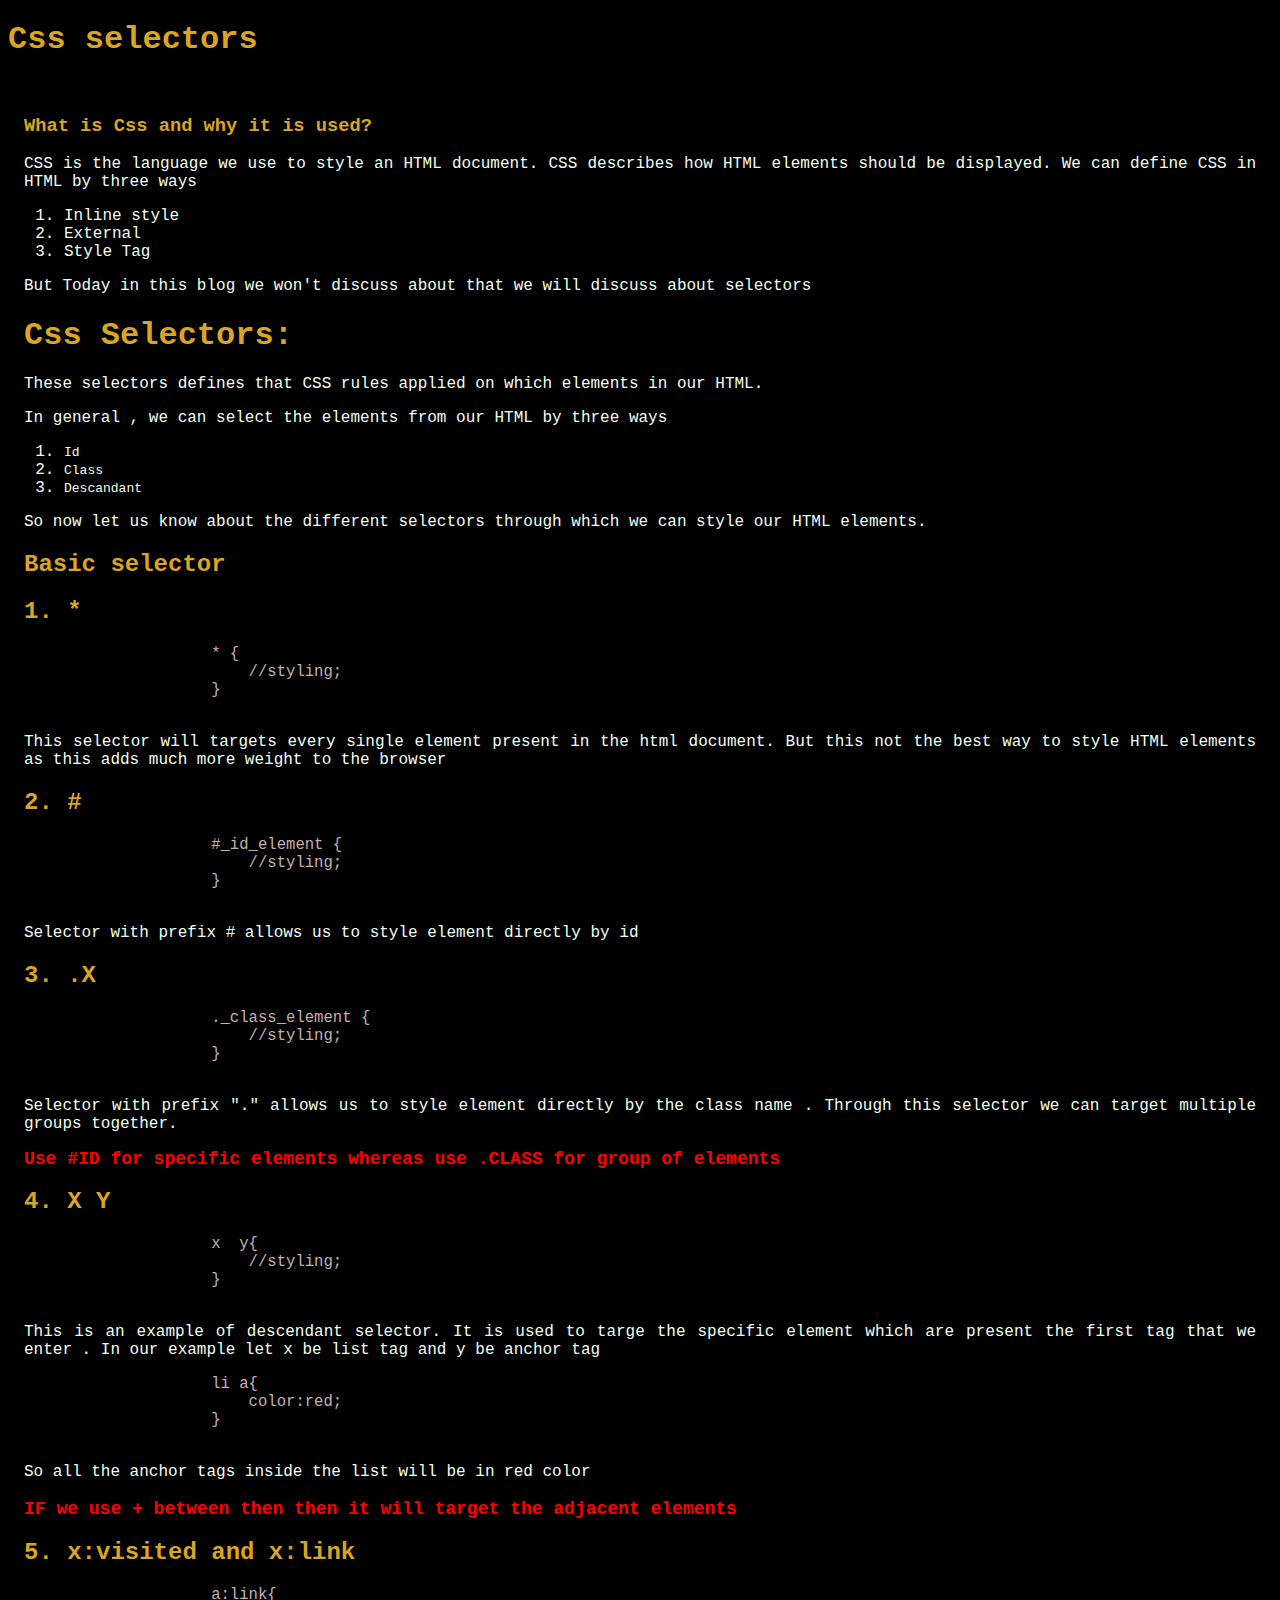
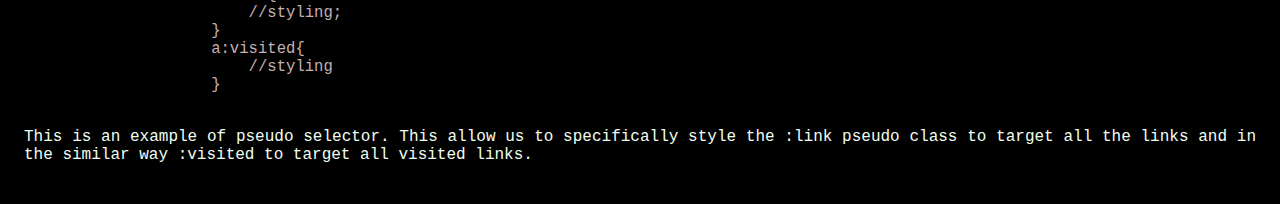
==== blog1.html @ 1cab04e6 "blog added" ====
<!DOCTYPE html>
<html lang="en">
<head>
    <meta charset="UTF-8">
    <meta http-equiv="X-UA-Compatible" content="IE=edge">
    <meta name="viewport" content="width=device-width, initial-scale=1.0">
    <title>Css selector</title>
    <style>
        body{
            background-color: rgb(0, 0, 0);
            color: goldenrod;
            font-family: 'Courier New', Courier, monospace;
            box-sizing: border-box;
        }
        .container-main{

            text-align: justify;
            color:honeydew;
            padding: 1em;
        }
        h1,h2,h3{
            color :goldenrod;
        }
        pre{
            display: block;
            color: rgb(196, 176, 176);
            font-size: larger;
        }
    </style>
</head>
<body>
    <h1>Css selectors</h1>
    <div class="container-main">        
        <h3>What is Css and why it is used?</h3>
    <p>CSS is the language we use to style an HTML document. CSS describes how HTML elements should be displayed. We can define CSS in HTML by three ways
        <ol>
            <li>Inline style</li>
            <li>External</li>
            <li>Style Tag</li>
        </ol>
    </p>
    <p>But Today in this blog we won't discuss about that we will discuss about selectors</p>
    <h1>Css Selectors:</h1>
    <p>These selectors defines that CSS rules applied on which elements in our HTML. </p>
    <p>In general , we can select the elements from our HTML by three ways
        <ol>
            <li><code>Id</code></li>
            <li><code>Class</code></li>
            <li><code>Descandant</code></li>
        </ol>
        So now let us know about the different selectors through which we can 
        style our HTML elements.
    </p>
     <h2>Basic selector</h2>
            <div class="container-types">
                <div id="type1">
                <h2>1. *</h2>
                <pre>
                    * {                    
                        //styling;
                    }
                </pre>
                <p>This selector will targets every single element present in the html document. But this not the best way to style HTML elements as this adds much more weight to the browser</p>
                </div>
            </div>
             <div class="container-types">
                <div id="type2">
                <h2>2. #</h2>
                <pre>
                    #_id_element {                    
                        //styling;
                    }
                </pre>
                <p>Selector with prefix # allows us to style element directly by id</p>
                </div>
            </div>
              <div class="container-types">
                <div id="type3">
                <h2>3. .X</h2>
                <pre>
                    ._class_element {                    
                        //styling;
                    }
                </pre>
                <p>Selector with prefix "." allows us to style element directly by the class name . Through this selector we can target multiple groups together.</p>
                </div>
                <note style="font-size:large;color:red;font-weight: bolder;"> Use #ID for specific elements whereas use .CLASS for group of elements     
                </note>
            </div>
                <div class="container-types">
                <div id="type4">
                <h2>4. X Y</h2>
                <pre>
                    x  y{                    
                        //styling;
                    }
                </pre>
                <p>This is an example of descendant selector. It is used to targe the specific element which are present the first tag that we enter . In our example let  x be list tag and y be anchor tag </p>
                 <pre>
                    li a{                    
                        color:red;
                    }
                </pre>
                <p>So all the anchor tags inside the list will be in red color</p>
                <p style="font-size:large;color:red;font-weight: bolder;">IF we use + between then then it will target the adjacent elements</p>

                </div>
            </div>
              <div class="container-types">
                <div id="type5">
                <h2>5. x:visited and x:link</h2>
                <pre>
                    a:link{                    
                        //styling;
                    }
                    a:visited{
                        //styling
                    }
                </pre>
                <p>This is an example of pseudo selector. This allow us to specifically style the :link pseudo class  to target all the links and in the similar way :visited to target all visited links. </p>
                </div>
            </div>
    </div>
    
</body>
</html>
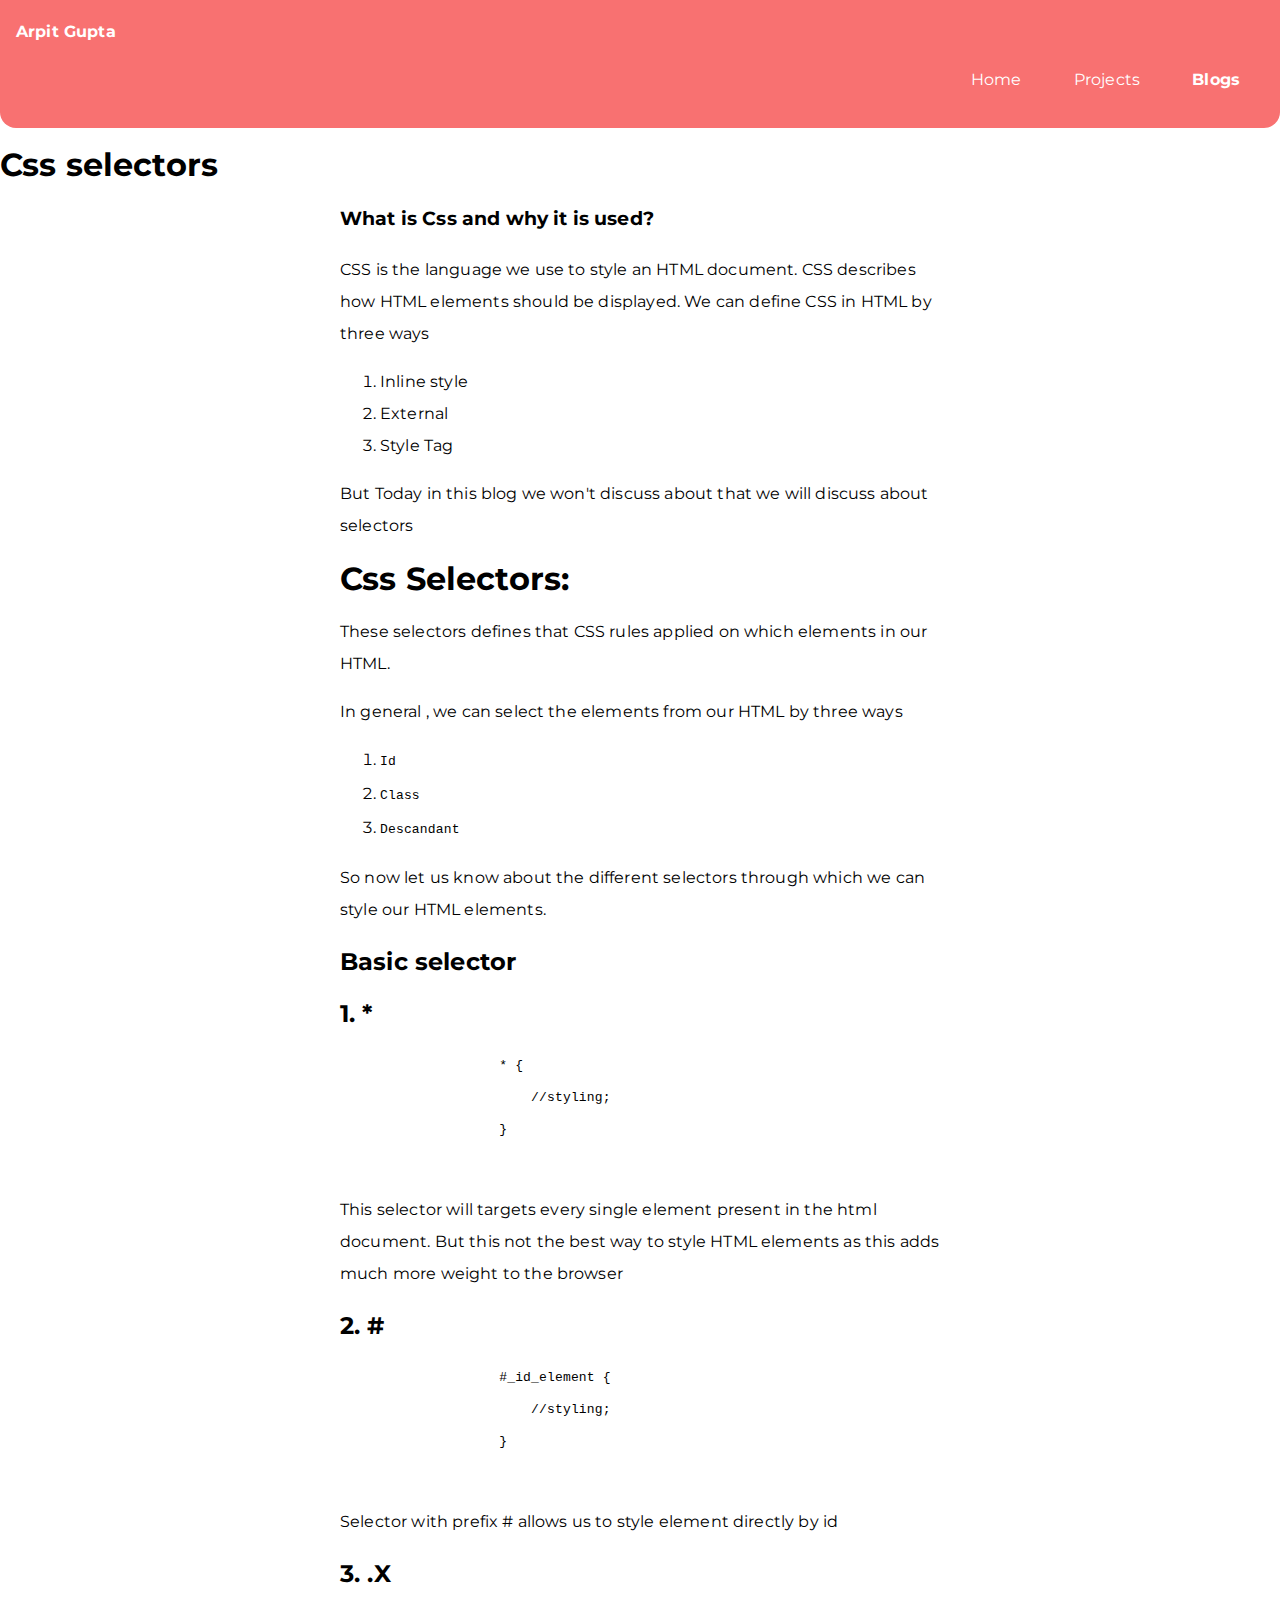
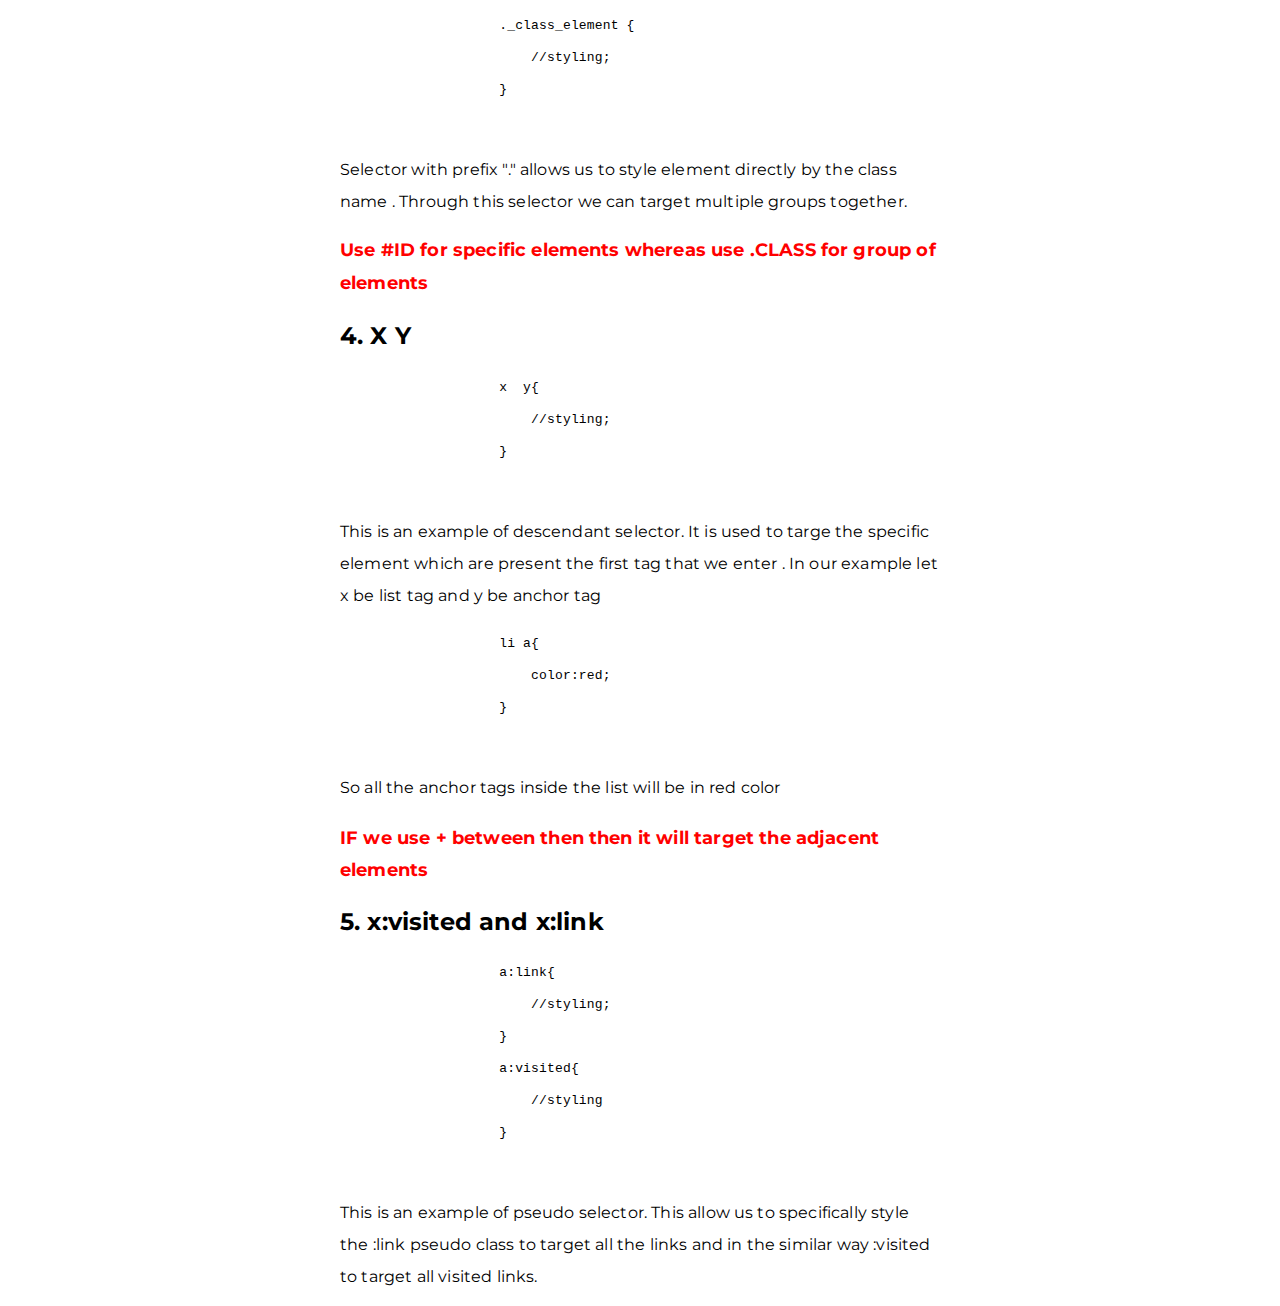
==== commit 127ecace: "added Inception blog" ====
--- a/blog1.html
+++ b/blog1.html
@@ -5,32 +5,30 @@
     <meta http-equiv="X-UA-Compatible" content="IE=edge">
     <meta name="viewport" content="width=device-width, initial-scale=1.0">
     <title>Css selector</title>
-    <style>
-        body{
-            background-color: rgb(0, 0, 0);
-            color: goldenrod;
-            font-family: 'Courier New', Courier, monospace;
-            box-sizing: border-box;
-        }
-        .container-main{
-
-            text-align: justify;
-            color:honeydew;
-            padding: 1em;
-        }
-        h1,h2,h3{
-            color :goldenrod;
-        }
-        pre{
-            display: block;
-            color: rgb(196, 176, 176);
-            font-size: larger;
-        }
-    </style>
+    <link rel="stylesheet" href="styles.css">
 </head>
 <body>
+    
+    <nav class="navigation container">
+        <div class="nav-brand">
+           Arpit Gupta
+        </div>
+
+
+        <ul class="list-non-bullet nav-pills">
+            <li class="list-item-inline">
+                <a class="link " href="/">Home</a>
+            </li>
+            <li class="list-item-inline">
+                <a class="link " href="/projects.html">Projects</a>
+            </li>
+            <li class="list-item-inline">
+                <a class="link link-active" href="/blogs.html">Blogs</a>
+            </li>
+        </ul>
+    </nav>
     <h1>Css selectors</h1>
-    <div class="container-main">        
+    <div class="container-center">        
         <h3>What is Css and why it is used?</h3>
     <p>CSS is the language we use to style an HTML document. CSS describes how HTML elements should be displayed. We can define CSS in HTML by three ways
         <ol>
--- a/styles.css
+++ b/styles.css
@@ -0,0 +1,210 @@
+@import url("https://fonts.googleapis.com/css2?family=Montserrat:wght@400;700&display=swap");
+
+:root {
+  --primary-color: #f87171;
+  --off-white: #f3f4f6;
+  --dark-gray: #737579;
+  --project-bg: rgb(202, 202, 200);
+}
+html {
+  box-sizing: border-box;
+  margin: 0;
+  padding: 0;
+}
+
+body {
+  margin: 0;
+  padding: 0;
+  font-family: "Montserrat", sans-serif;
+  margin: auto;
+  max-width: 100;
+  letter-spacing: 0.01rem;
+  line-height: 32px;
+}
+
+hr {
+  margin: 2rem 0rem;
+}
+
+/**img**/
+.img-cover {
+  object-fit: cover;
+  max-width: 40rem;
+  padding: 1rem;
+}
+
+/** spaces **/
+.margin-md {
+  padding: 3rem;
+}
+/** container **/
+.container {
+  padding: 1rem 1rem;
+}
+
+.container-center {
+  max-width: 600px;
+  margin: auto;
+}
+
+.link {
+  box-sizing: border-box;
+  text-decoration: none;
+  padding: 0.5rem 1rem;
+}
+
+.link-primary {
+  background-color: var(--primary-color);
+  border-radius: 0.5rem;
+  color: white;
+}
+
+.link-secondary {
+  color: var(--primary-color);
+  border-radius: 0.5rem;
+  border: 1px solid var(--primary-color);
+}
+
+.link-blogs {
+  color: var(--primary-color);
+}
+
+.list-non-bullet {
+  list-style: none;
+}
+
+.list-item-inline {
+  display: inline;
+  padding: 0rem 0.5rem;
+}
+
+/**navigation**/
+.navigation {
+  background-color: var(--primary-color);
+  color: white;
+  padding: 1rem;
+  border-bottom-left-radius: 1rem;
+  border-bottom-right-radius: 1rem;
+}
+.navigation .nav-brand {
+  font-weight: bold;
+}
+
+.navigation .nav-pills {
+  text-align: right;
+}
+/**next level of inheritance**/
+
+.navigation .link {
+  color: white;
+}
+
+.navigation .link-active {
+  font-weight: bold;
+}
+
+/**header**/
+.hero {
+  padding: 2rem;
+  padding-top: 5rem;
+}
+
+.hero .hero-img {
+  max-width: 350px;
+  display: block;
+  margin: auto;
+}
+
+.hero .hero-heading {
+  text-align: center;
+  padding-top: 1rem;
+  color: var(--dark-gray);
+}
+
+/**section**/
+
+.section {
+  padding: 2rem;
+}
+.section h1 {
+  text-align: center;
+}
+
+.ow {
+  background-color: var(--off-white);
+}
+/* Projects */
+
+.project-container {
+    width: 90%;
+    max-width: 800px;
+    margin: auto;
+}
+
+.project-section {
+    margin: 2rem 0rem;
+}
+
+.project-section h3 {
+    margin-bottom: 0.2rem;
+}
+
+.project-section p {
+    text-align: justify;
+}
+
+.project-div {
+    box-sizing: border-box;
+    background-color: var(--project-bg);
+    padding: 1rem;
+    border-radius: 10px;
+}
+
+.project-div p {
+    margin-top: 0.5rem;
+}
+
+.project-div span {
+    padding: 0rem 0.5rem;
+    color: var(--white);
+    background-color: var(--dark-gray);
+    border-radius: 10px;
+}
+
+
+/**footer**/
+
+.footer {
+  background-color: var(--primary-color);
+  padding: 2rem 1rem;
+  text-align: center;
+  color: white;
+  border-top-right-radius: 1rem;
+  border-top-left-radius: 1rem;
+}
+
+.footer ul {
+  padding-inline-start: 0px;
+}
+
+.footer .footer-header {
+  font-weight: bold;
+}
+
+.footer .link {
+  color: white;
+}
+
+/**blog**/
+
+.blog-box {
+  display: inline-block;
+  letter-spacing: 0.01rem;
+  line-height: 32px;
+  padding-bottom: 6rem;
+}
+.link-blogs{
+  color: var(--primary-color);
+  background-color: #f3f4f6;
+  border-radius: 1rem;
+}
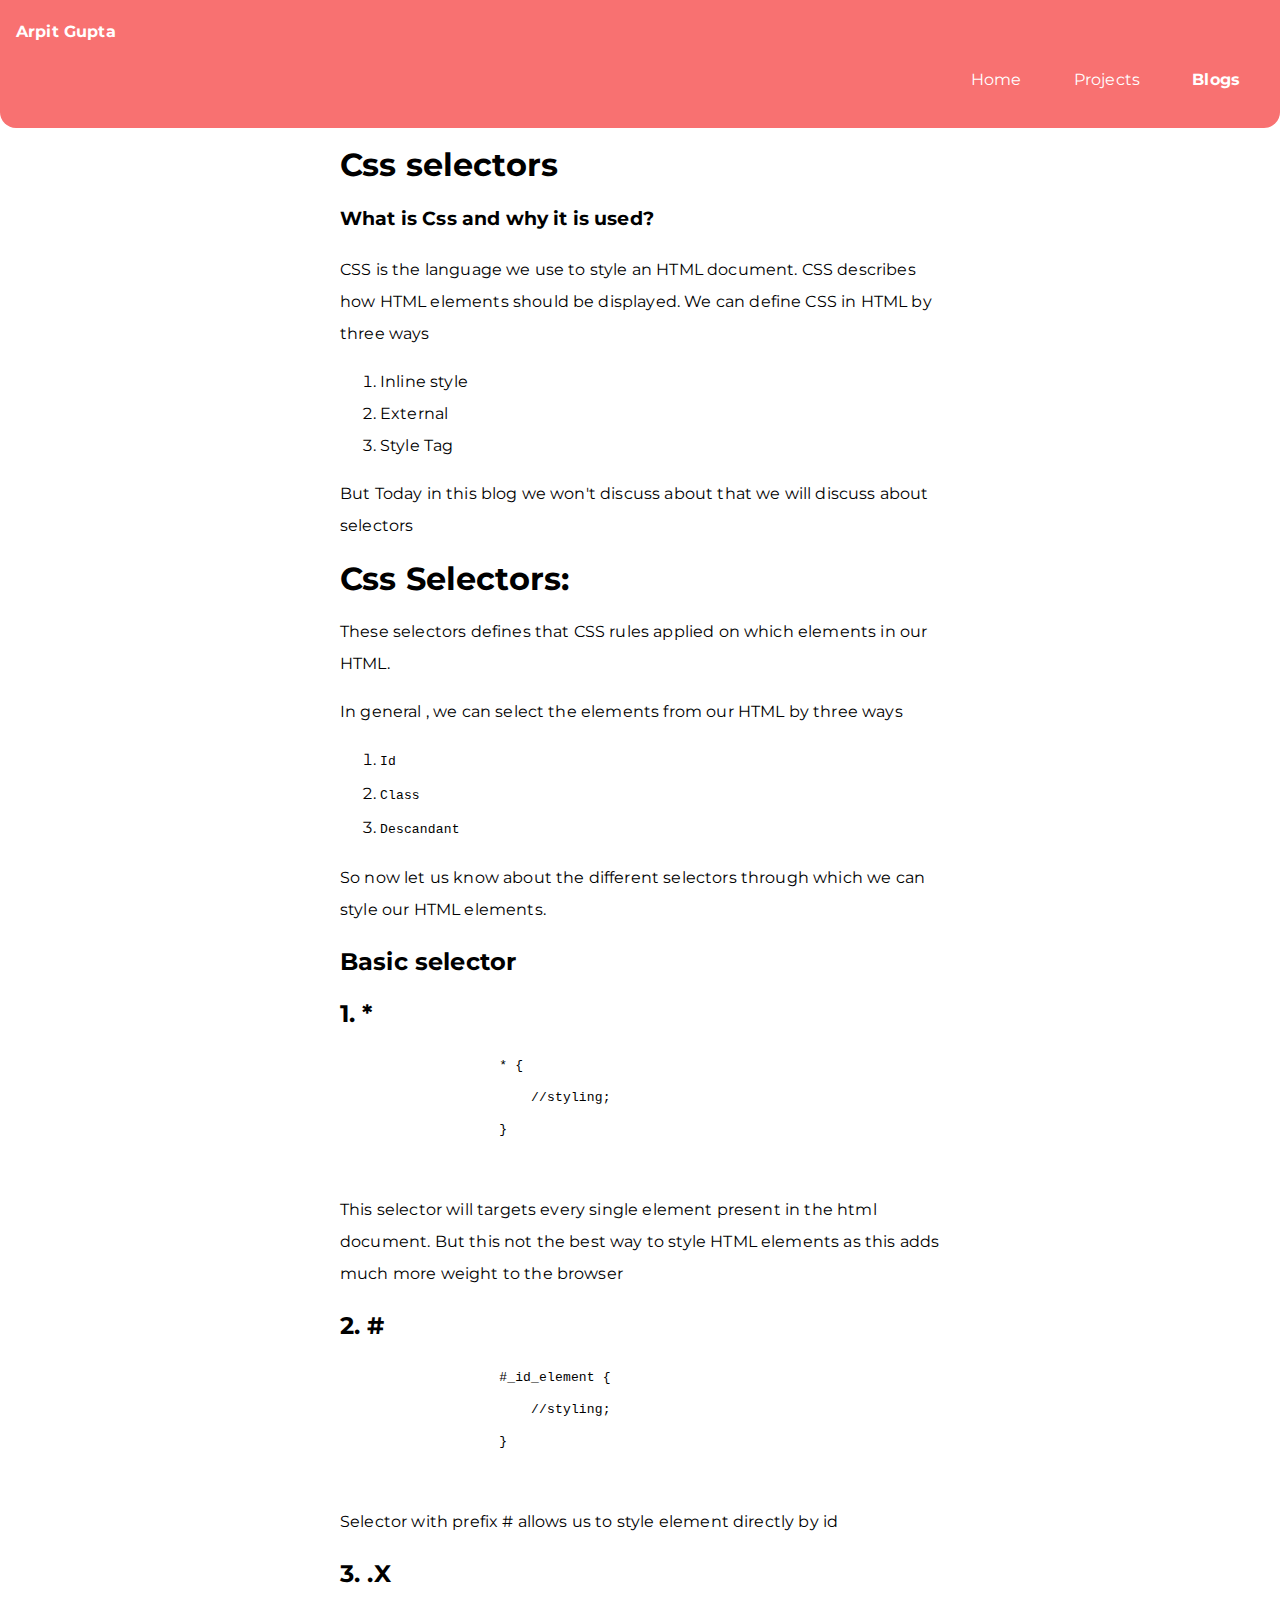
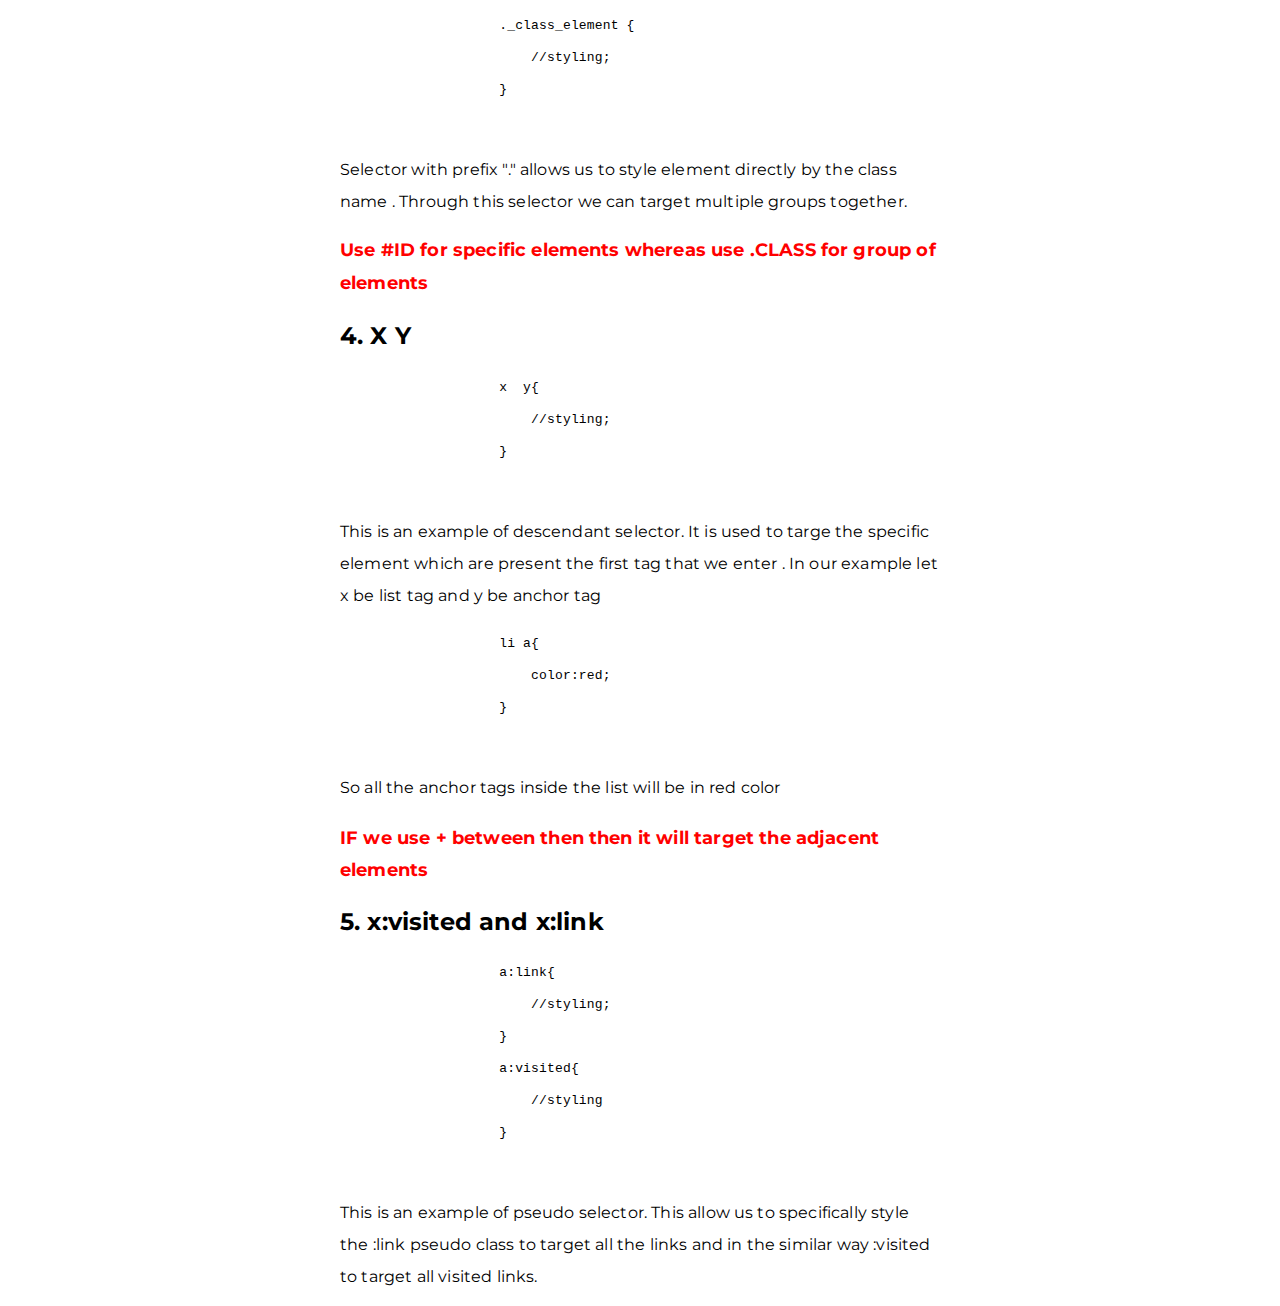
==== commit 1e8cdc70: "refactor" ====
--- a/blog1.html
+++ b/blog1.html
@@ -27,8 +27,9 @@
             </li>
         </ul>
     </nav>
-    <h1>Css selectors</h1>
-    <div class="container-center">        
+   
+    <div class="container-center">    
+         <h1>Css selectors</h1>    
         <h3>What is Css and why it is used?</h3>
     <p>CSS is the language we use to style an HTML document. CSS describes how HTML elements should be displayed. We can define CSS in HTML by three ways
         <ol>
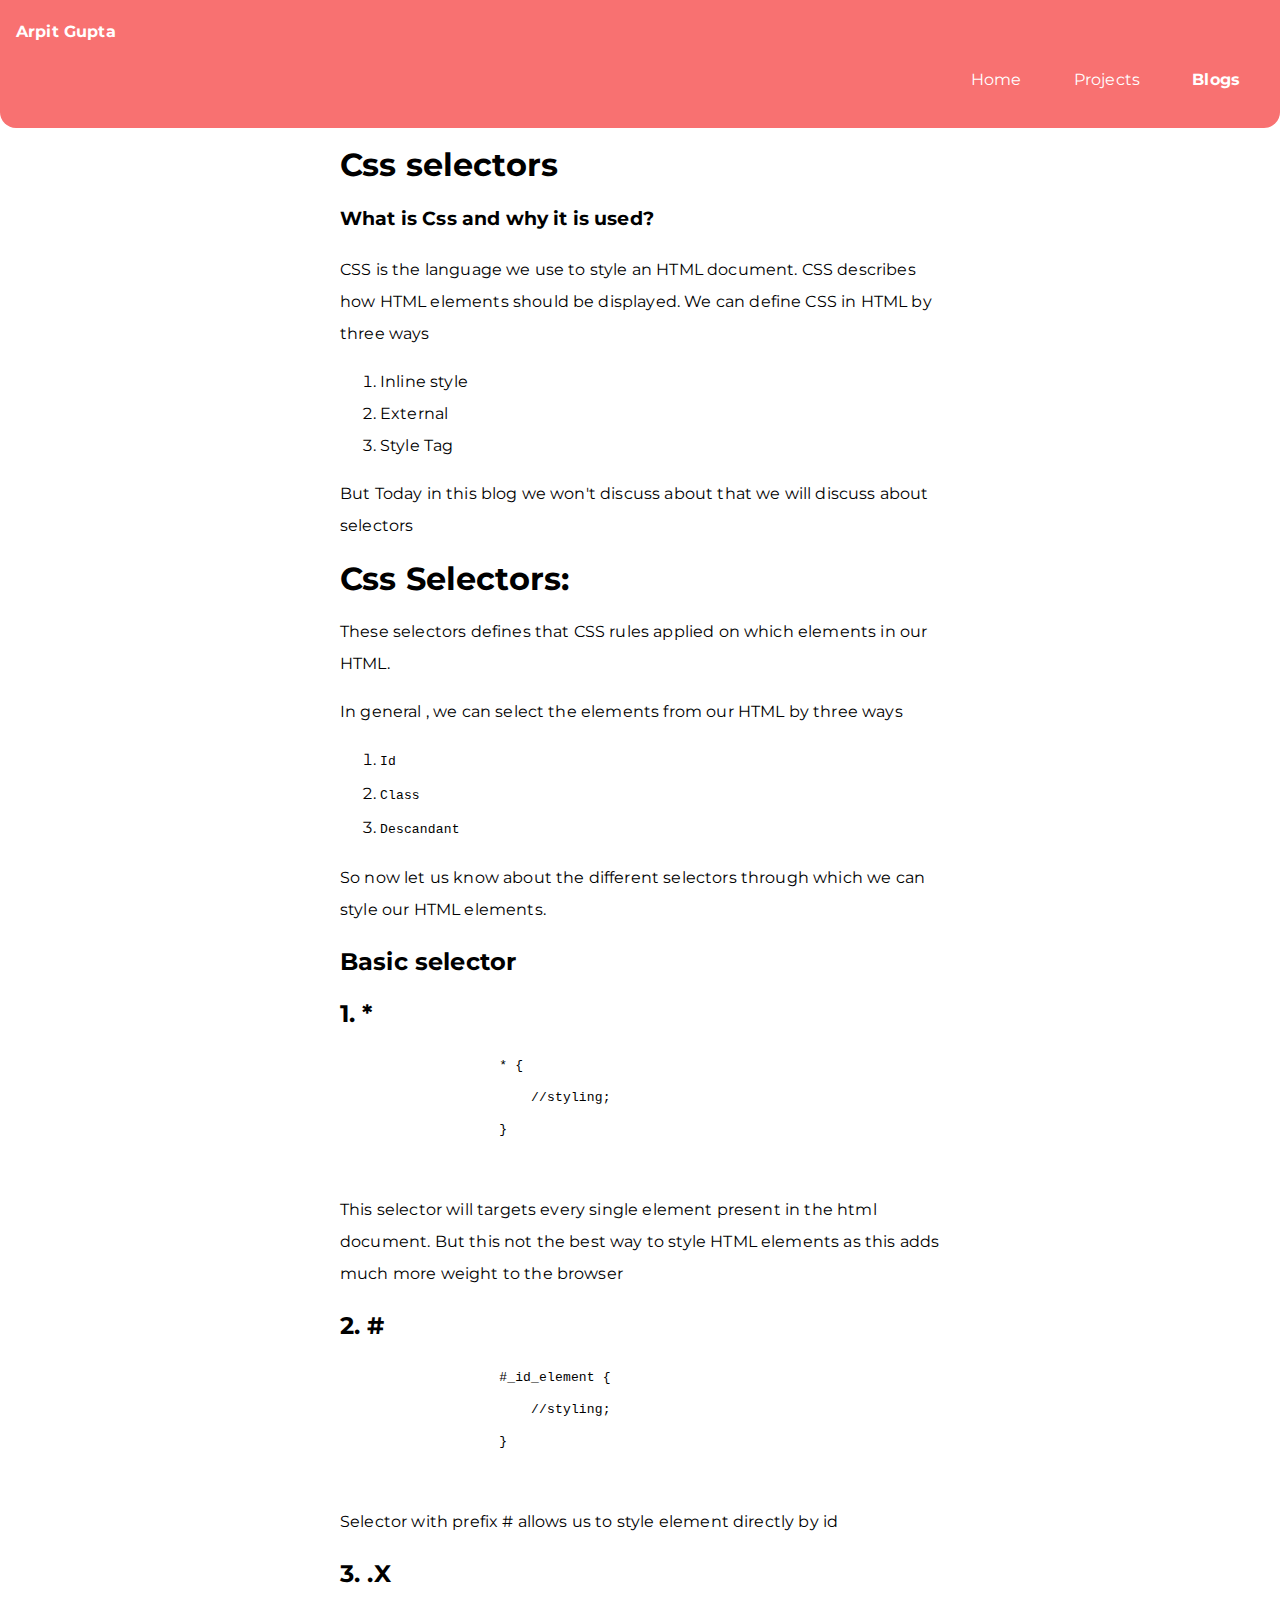
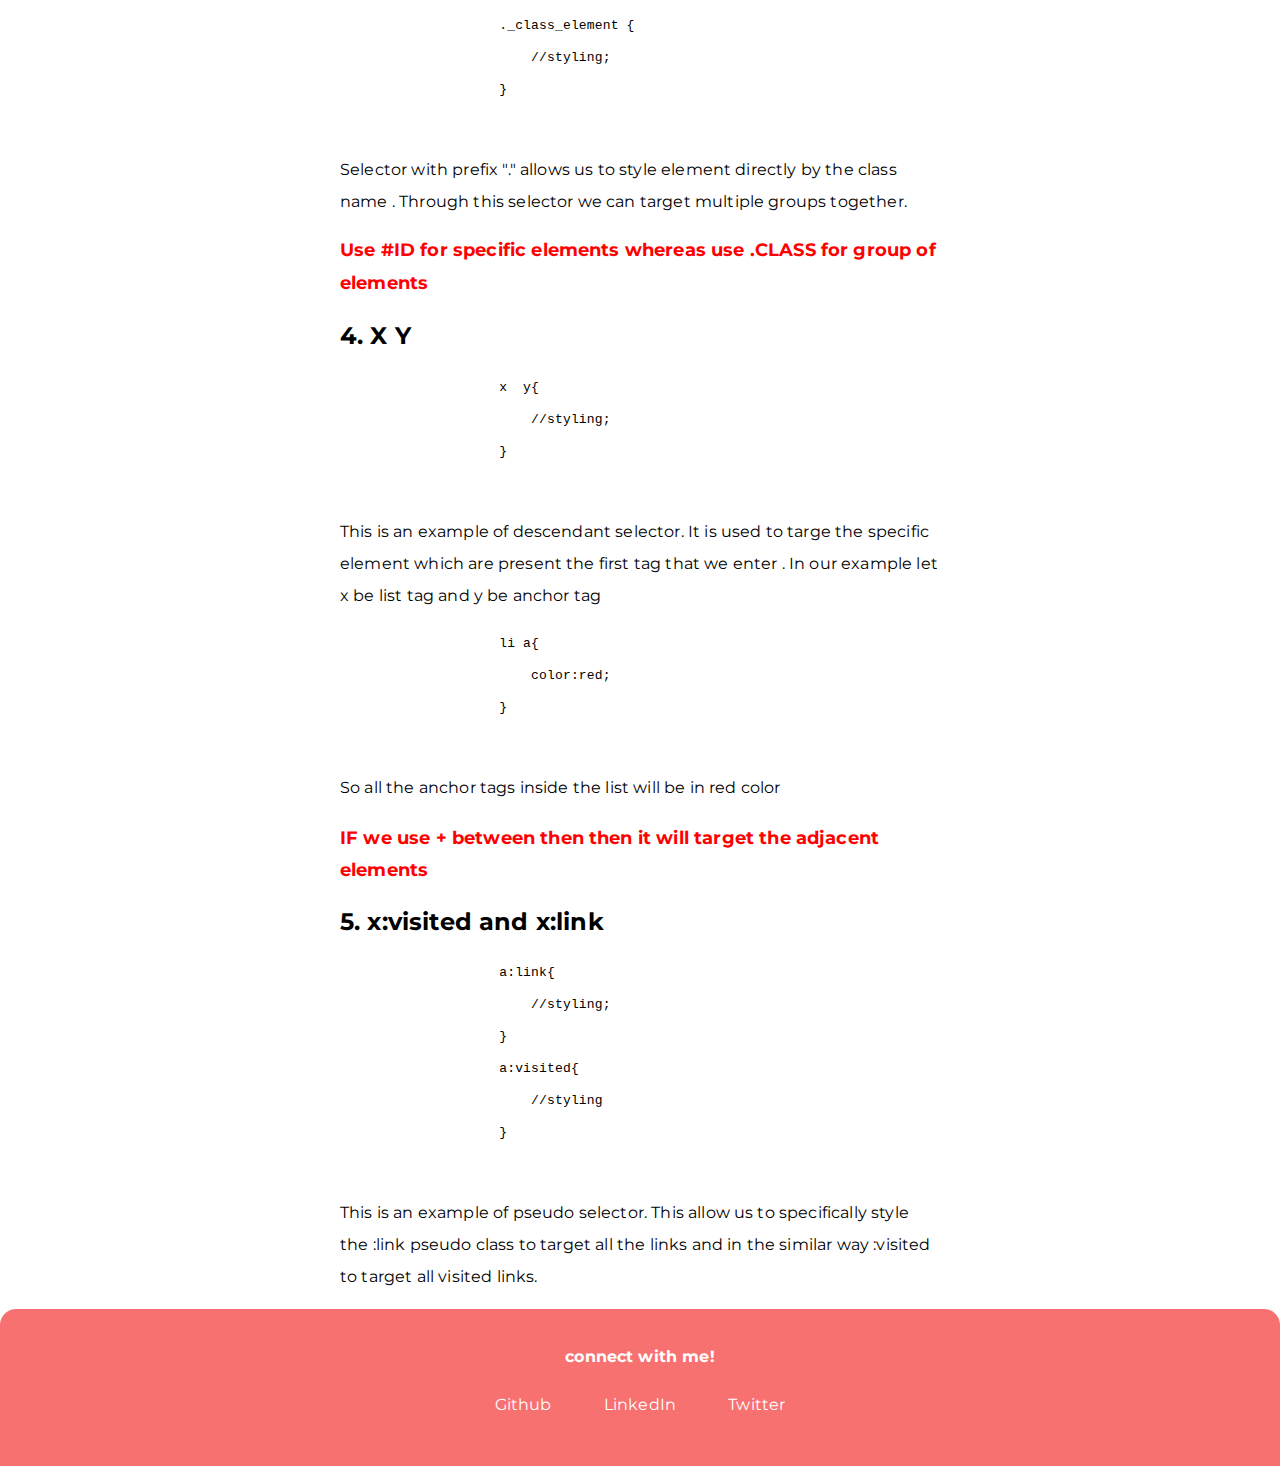
==== commit 9402fe6f: "added footer" ====
--- a/blog1.html
+++ b/blog1.html
@@ -121,5 +121,22 @@
             </div>
     </div>
     
+    <footer class="footer container">
+        <div class="footer-header">connect with me!</div>
+        <ul class=" social-links list-non-bullet">
+            <li class="list-item-inline">
+                <a target="_blank" class="link" href="https://github.com/arpit0498">Github</a>
+            </li>
+            <li class="list-item-inline">
+                <a target="_blank" class="link" href="https://www.linkedin.com/in/arpit0498/">LinkedIn</a>
+            </li>
+            <li class="list-item-inline">
+                <a target="_blank" class="link" href="https://twitter.com/arpit___gupta">Twitter</a>
+            </li>
+
+        </ul>
+    </footer>
+
+    
 </body>
 </html>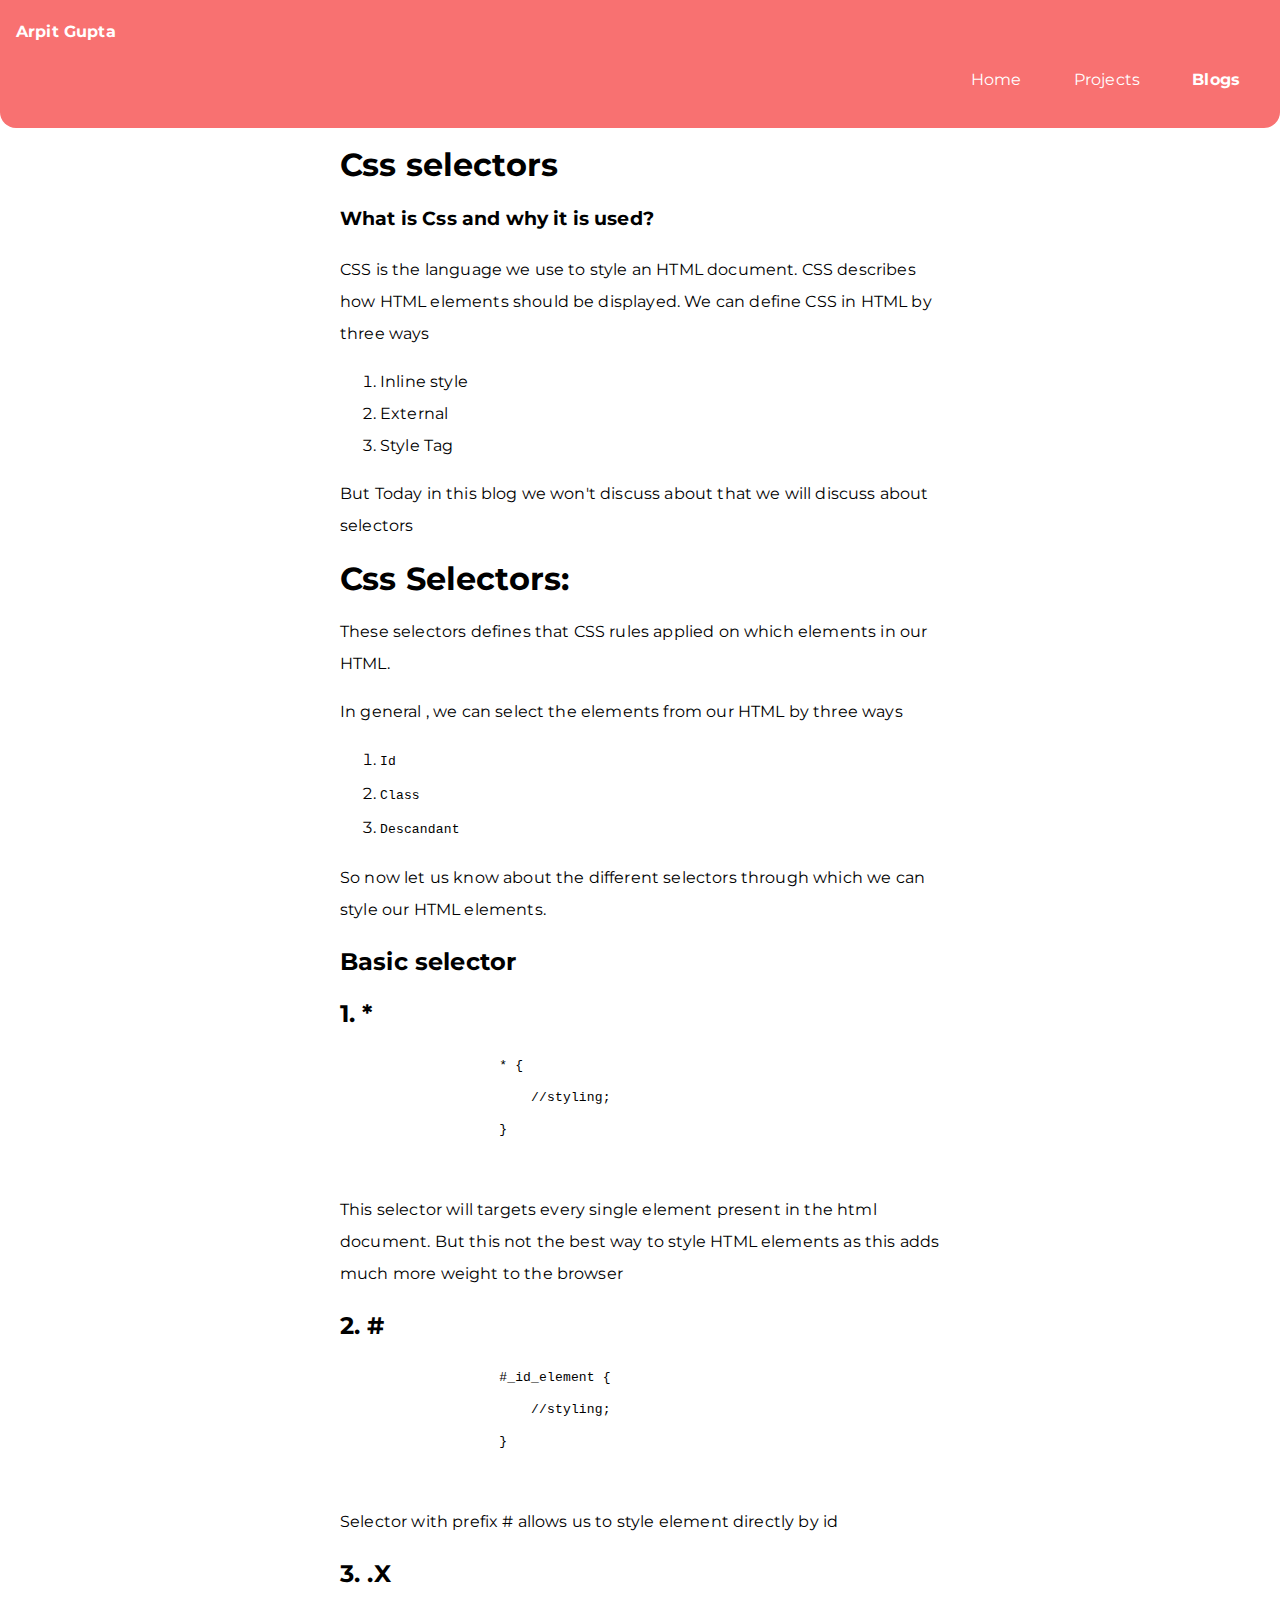
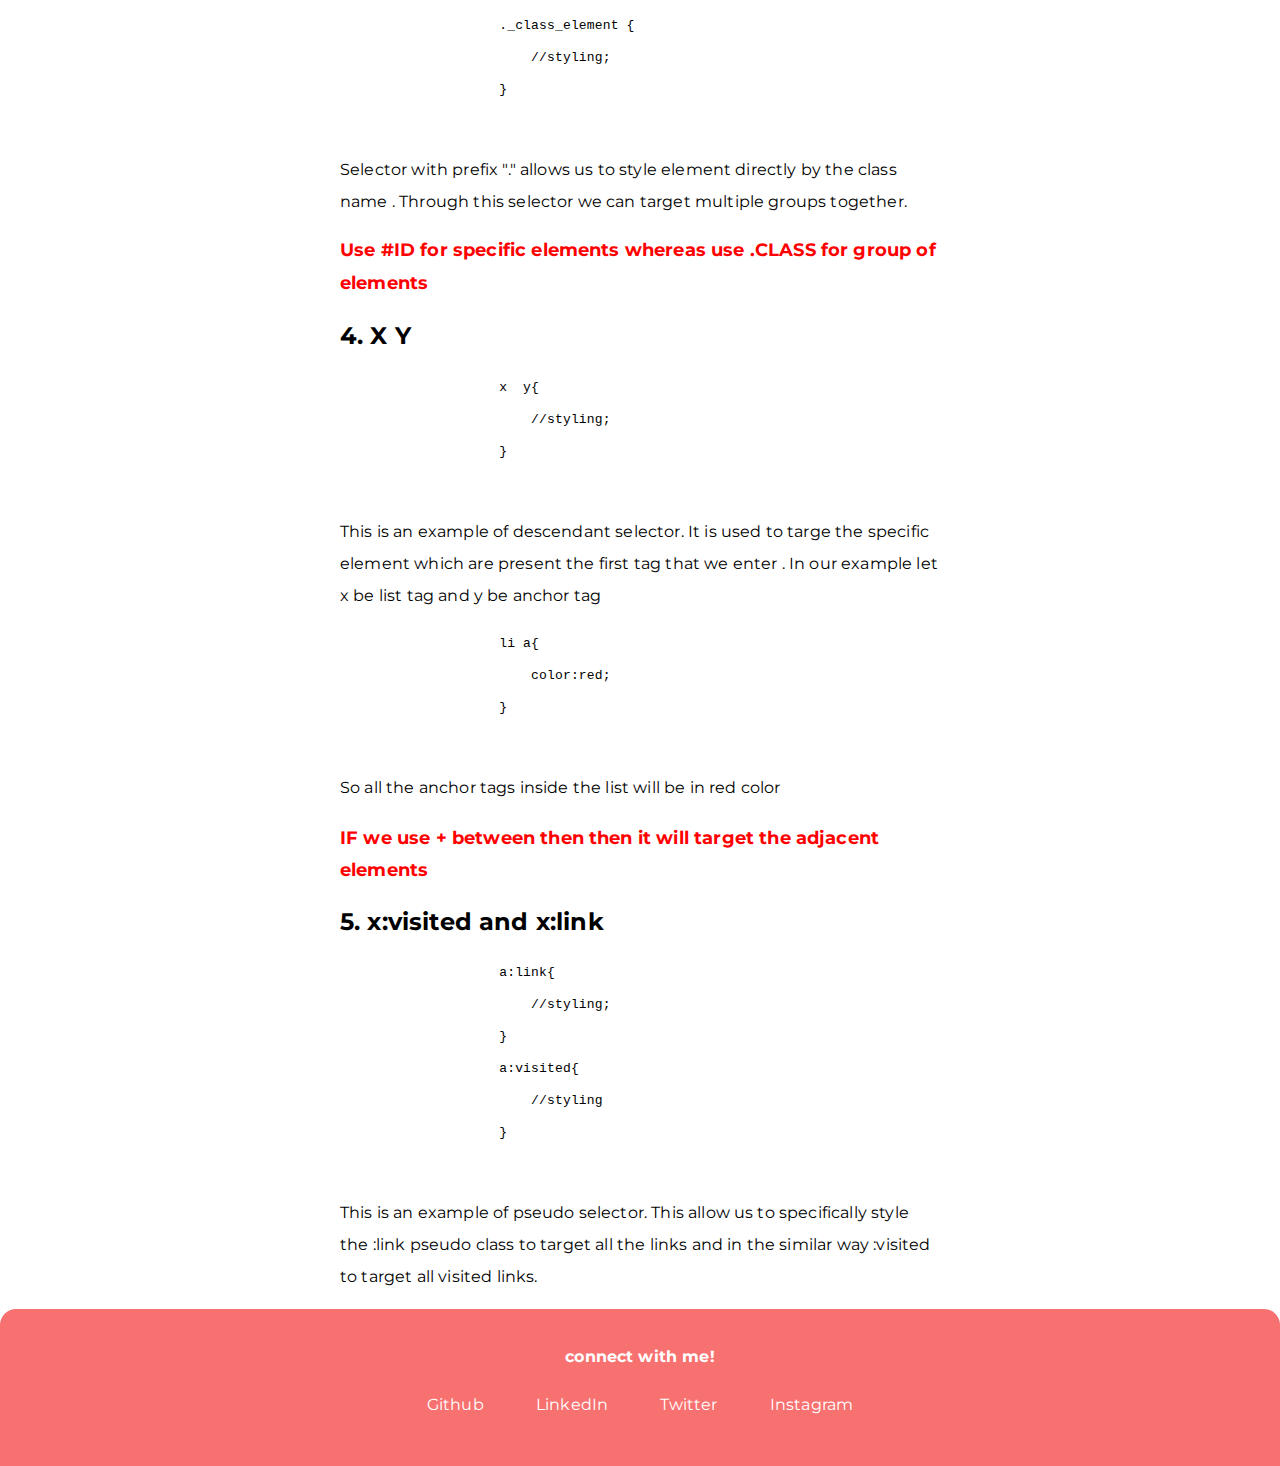
==== commit 52877bbc: "added insta link in footer" ====
--- a/blog1.html
+++ b/blog1.html
@@ -133,6 +133,9 @@
             <li class="list-item-inline">
                 <a target="_blank" class="link" href="https://twitter.com/arpit___gupta">Twitter</a>
             </li>
+             <li class="list-item-inline">
+                <a target="_blank" class="link" href="https://www.instagram.com/arpit___gupta/">Instagram</a>
+            </li>
 
         </ul>
     </footer>
